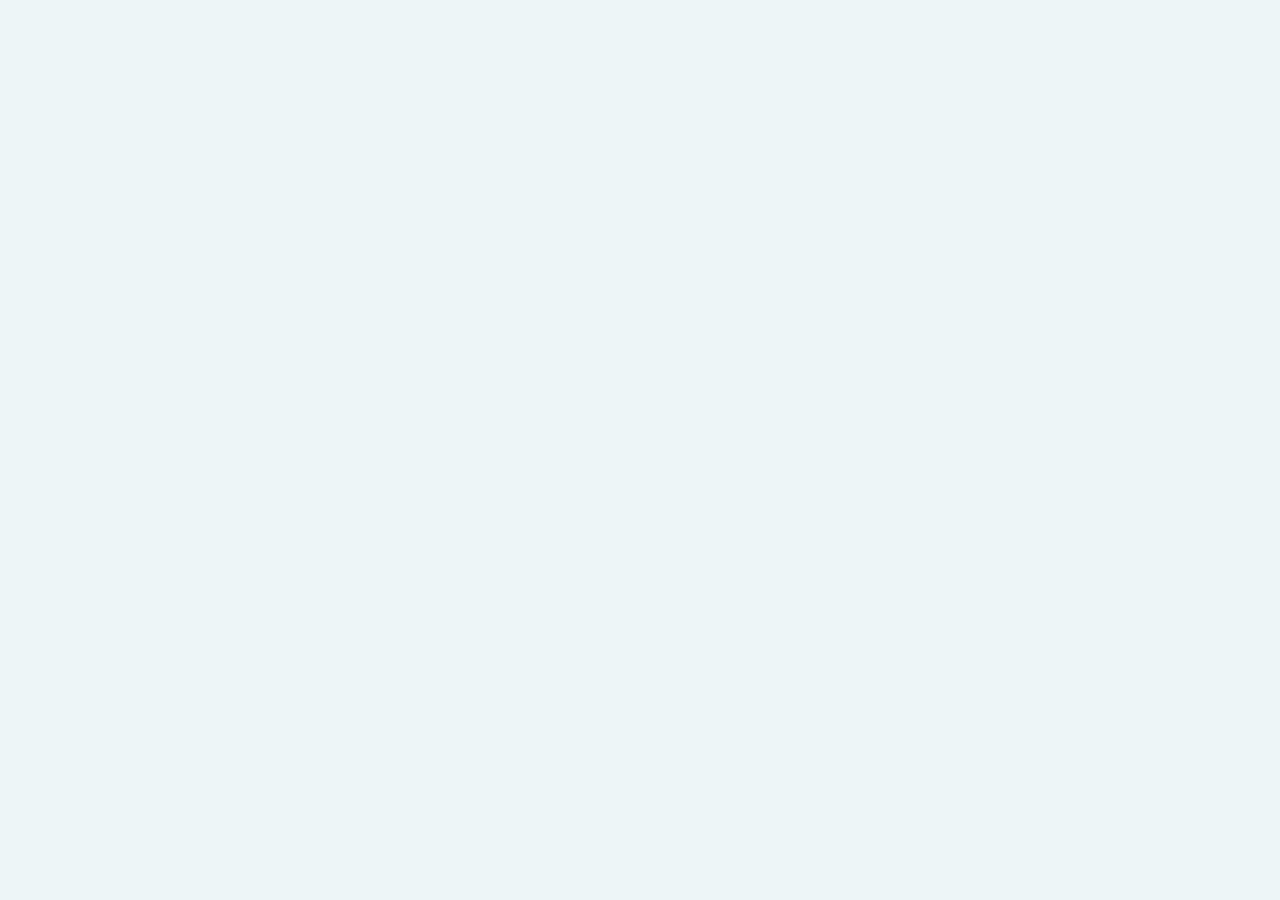
==== quzi.html @ e8ca5389 "f" ====
<!DOCTYPE html>
<html lang="en">

<head>
    <meta charset="UTF-8">
    <meta http-equiv="X-UA-Compatible" content="IE=edge">
    <meta name="viewport" content="width=device-width, initial-scale=1.0">
    <title>ЕВРОПЕЙСКИЕ ОКНА</title>

    <!-- Шрифт -->
    <link rel="preconnect" href="https://fonts.gstatic.com">
    <link href="https://fonts.googleapis.com/css2?family=Montserrat:wght@400;600;700&display=swap" rel="stylesheet">
    <!-- font-family: 'Montserrat', sans-serif; -->
    <!-- Шрифт -->

    <!-- styles -->
    <link rel="stylesheet" href="./css/main.css">
    <link rel="stylesheet" href="./css/media.css">
    <!-- styles -->

</head>

<body>
    <div class="quiz-steps">
        <div class="container">
            <!-- step 1 -->
            <div class="quiz-block" style="display: none;">
                <div class="quiz-left">
                    <p class="test-quiz">1. Выберите подходящий вариант окна</p>
                    <p class="sale-quiz">Ваша скидка: <span class="sale-quiz__red">10%</span></p>
                    <!-- <p class="sale-quiz">Ваша скидка: <span class="sale-quiz__red">10%</span></p> -->
                    <form action="" class="quiz-form">
                        <div class="quiz-block-click">

                            <label class="quiz__label">
                    <input class='quiz__input' type="radio" name="type">
                    <img class="quiz-input__picture " src="./img/quiz/quiz-1-1.png" alt="">
                    <p class="offer-quiz">Окна для квартиры</p>
                </label>

                            <label class="quiz__label">
                    <input class='quiz__input' type="radio" name="type">
                    <img class="quiz-input__picture" src="./img/quiz/quiz-1.png" alt="">
                    <p class="offer-quiz">Окна для частных <br> домов</p>

                </label>

                            <label class="quiz__label">
                    <input class='quiz__input' type="radio" name="type">
                    <img class="quiz-input__picture" src="./img/quiz/quiz-1-2.png" alt="">
                    <p class="offer-quiz text-center">Окна для балконов <br> и лоджий</p>

                </label>

                        </div>

                        <div class="step__button-wrap">
                            <!-- <button class="btn-back me-3">Назад</button> -->
                            <button class="btn-form btn-quiz-width">Далее</button>
                        </div>
                    </form>
                </div>
                <img class="quiz-picture-big" src="./img/quiz/big-man-win.png" alt="">
            </div>
            <!-- step 1 -->

            <!-- step 2 -->
            <div class="quiz-block" style="display: none;">
                <div class="quiz-left">
                    <p class="test-quiz"> <span>2. Какой профиль интересует?</span></p>
                    <p class="sale-quiz">Ваша скидка: <span class="sale-quiz__red">20%</span></p>
                    <form action="" class="quiz-form">
                        <div class="quiz-block-click">

                            <label class="quiz__label">
                    <input class='quiz__input' type="radio" name="type">
                    <img class="quiz-input__picture " src="./img/quiz/quiz-3.png" alt="">
                    <p class="offer-quiz">Veka</p>
                </label>

                            <label class="quiz__label">
                    <input class='quiz__input' type="radio" name="type">
                    <img class="quiz-input__picture" src="./img/quiz/quiz-3-1.png" alt="">
                    <p class="offer-quiz">Rehau</p>

                </label>

                            <label class="quiz__label">
                    <input class='quiz__input' type="radio" name="type">
                    <img class="quiz-input__picture" src="./img/quiz/quiz-3-2.png" alt="">
                    <p class="offer-quiz">Неважно</p>

                </label>

                            <label class="quiz__label">
                    <input class='quiz__input' type="radio" name="type">
                    <img class="quiz-input__picture" src="./img/quiz/quiz-3-3.png" alt="">
                    <p class="offer-quiz text-center">KBE</p>

                </label>

                            <label class="quiz__label">
                    <input class='quiz__input' type="radio" name="type">
                    <img class="quiz-input__picture" src="./img/quiz/quiz-3-4.png" alt="">
                    <p class="offer-quiz ">Artec</p>

                </label>

                        </div>

                        <div class="step__button-wrap">
                            <button class="btn-back">Назад</button>
                            <button class="btn-form btn-quiz-width">Далее</button>
                        </div>
                    </form>
                </div>
                <img class="quiz-picture-big" src="./img/quiz/big-man-win.png" alt="">
            </div>
            <!-- step 2 -->

            <!-- step 3 -->
            <div class="quiz-block" style="display: none;">
                <div class="quiz-left">
                    <p class="test-quiz"> <span>3. Выберите цвет изделия</span></p>
                    <p class="sale-quiz">Ваша скидка: <span class="sale-quiz__red">30%</span></p>
                    <form action="" class="quiz-form">
                        <div class="quiz-block-click">

                            <label class="quiz__label">
                    <input class='quiz__input' type="radio" name="type">
                    <img class="quiz-input__picture " src="./img/quiz/quiz-4-1.png" alt="">
                    <p class="offer-quiz text-center">Белое</p>
                </label>

                            <label class="quiz__label">
                    <input class='quiz__input' type="radio" name="type">
                    <img class="quiz-input__picture" src="./img/quiz/quiz-4.png" alt="">
                    <p class="offer-quiz text-center">Цветное <br> (с ламинацией)</p>

                </label>

                        </div>

                        <div class="step__button-wrap">
                            <button class="btn-back btn-quiz-width">Назад</button>
                            <button class="btn-form btn-quiz-width">Далее</button>
                        </div>
                    </form>
                </div>
                <img class="quiz-picture-big" src="./img/quiz/big-man-win.png" alt="">
            </div>
            <!-- step 3 -->

            <!-- step 4 -->
            <div class="quiz-block " style="display: none;">
                <div class="quiz-left">
                    <p class="test-quiz"> <span>4. С отделкой или без?</span></p>
                    <p class="sale-quiz">Ваша скидка: <span class="sale-quiz__red">40%</span></p>
                    <form action="" class="quiz-form">
                        <div class="quiz-block-click">

                            <label class="quiz__label">
                    <input class='quiz__input' type="radio" name="type">
                    <img class="quiz-input__picture--check" src="./img/quiz/ok-check.png" alt="">
                    <p class="offer-quiz text-start ">С отделкой (подоконник, водоотлив, откосы)</p>
                </label>

                            <label class="quiz__label d-flex align-items-center">
                    <input class='quiz__input' type="radio" name="type">
                    <img class="quiz-input__picture--check" src="./img/quiz/ok-check.png" alt="">
                    <p class="offer-quiz ">Без отделки</p>

                </label>

                        </div>

                        <div class="step__button-wrap">
                            <button class="btn-back btn-quiz-width">Назад</button>
                            <button class="btn-form btn-quiz-width">Далее</button>
                        </div>
                    </form>
                </div>
                <img class="quiz-picture-big" src="./img/quiz/big-man-win.png" alt="">
            </div>
            <!-- step 4 -->

            <!-- step 5 -->
            <div class="quiz-block" style="display: none;">
                <div class="quiz-left">
                    <p class="test-quiz"><span>Оставьте свой номер телефона и мы свяжемся с вами в ближайшие 10 минут!</span></p>
                    <p class="sale-quiz">Ваша скидка: <span class="sale-quiz__red">55%</span></p>

                    <form action="" class="quiz-form">

                        <input class='quiz__input-tel' type="tel" name="type" placeholder="Ваш телефон">


                        <div class="step__button-wrap">
                            <!-- <button class="btn-back me-3 btn-quiz-width">Назад</button> -->
                            <button class="btn-form btn-quiz-width">Получить скидку </button>
                        </div>
                    </form>
                </div>
                <img class="quiz-picture-big" src="./img/quiz/big-man-win.png" alt="">
            </div>
            <!-- step 5 -->

            <!-- step 6 -->
            <div class="quiz-block" style="display: none;">
                <div class="quiz-left">
                    <h3 class="finished">Заявка отправлена</h3>
                    <p class="fiished-text">Мы получили вашу заявку. <br> Наш менеджер свяжится с вами.</p>
                </div>
                <img class="quiz-picture-big" src="./img/quiz/big-man-win.png" alt="">
            </div>
            <!-- step 6 -->
        </div>
    </div>
</body>

</html>
---- css/main.css ----
/* base */

* {
    box-sizing: border-box;
    transition: .2s;
}

html {
    scroll-behavior: smooth;
    height: 100%;
}

html,
body {
    font-family: 'Montserrat', sans-serif !important;
    line-height: normal;
    font-weight: normal;
    margin: 0;
    padding: 0;
    font-size: 10px;
    color: #000000;
    background-color: #EDF5F8 !important;
}

a,
a:hover {
    color: #000000 !important;
    text-decoration: none;
    outline: none;
    border: none;
    cursor: pointer !important;
}

h1,
h2,
h3,
h4,
p {
    margin: 0;
    padding: 0;
}

ul,
li {
    list-style-type: none;
    padding: 0;
    margin: 0;
}

img {
    max-width: 100%;
    height: auto;
    display: block;
}

input,
button {
    font-family: 'Montserrat', sans-serif !important;
    border: none;
    outline: none;
    margin: 0px;
    cursor: pointer;
}

input:hover,
button:hover {
    cursor: pointer;
    border: 0;
    outline: none;
    box-shadow: none;
}

input:focus,
button:focus {
    cursor: pointer;
    box-shadow: none;
    border: none;
    outline: none;
}

.container {
    width: 100%;
    margin: 0 auto;
    max-width: 1500px;
    padding: 0 5px 0 5px;
}

@media (max-width: 1250px) {
    .container {
        max-width: 1250px;
    }
}

@media (max-width: 992px) {
    .container {
        max-width: 992px;
        padding: 0 20px 0 20px;
    }
}

@media (max-width: 767px) {
    .container {
        max-width: 768px;
    }
}

@media (max-width: 576px) {
    .container {
        max-width: 576px;
        padding: 0 10px 0 10px;
    }
}

.obj-title {
    font-style: normal;
    font-weight: 800;
    font-size: 36px;
    line-height: 44px;
    text-align: center;
    letter-spacing: 0.05em;
}

@media (max-width: 992px) {
    .obj-title {
        font-size: 29px;
        line-height: 40px;
    }
}

@media (max-width: 767px) {
    .obj-title {
        font-size: 24px;
        line-height: 29px;
    }
}

.header-color {
    color: #D11131;
}

.btn-form {
    font-style: normal;
    font-weight: bold;
    font-size: 20px;
    line-height: 25px;
    color: #FED539;
    background: #D11131;
    box-shadow: 0px 19px 16px -15px rgba(227, 58, 86, 0.74);
    border-radius: 10px;
    transition: .3s;
    padding: 18px 53px;
}

@media (max-width: 576px) {
    .btn-form {
        padding: 18px 19px;
    }
}

.btn-form:hover {
    box-shadow: 0px 19px 16px -15px rgba(102, 56, 139, 0.74);
    background: rgb(102, 56, 139);
    transition: .3s;
    transform: scale(1.02);
}

.slider__dots {
    display: flex;
    margin: 0 25px;
}

.slider__dot {
    width: 16px;
    height: 16px;
    background: #C4C4C4;
    border-radius: 12px;
    margin: 0 8px 0 8px;
}

.slider__dot--active {
    width: 40px;
    background: #C40021;
}

.slider__interface {
    display: none;
    align-items: center;
    padding-right: 20px;
    justify-content: center;
}

.slider__arrow--inactive path {
    fill: #c4c4c4;
}

.text-700 {
    font-weight: 700;
}

.text-red {
    color: #C40021;
}


/* navigation */

.navigation {
    background-color: #ffffff;
}

.nav-content {
    border-bottom: 1px solid #CCE1EA;
    /* margin-bottom: 65px; */
}

.logo {
    margin-right: 95px;
}

.job-nav {
    font-style: normal;
    font-weight: normal;
    font-size: 14px;
    line-height: 17px;
}

.number-nav {
    font-style: normal;
    font-weight: bold;
    font-size: 24px;
    line-height: 30px;
    text-align: right;
    color: #C40021 !important;
    transition: .3s;
}

.number-nav:hover {
    transition: .3s;
    transform: scale(1.03);
}

.btn-nav {
    font-weight: 400;
    font-size: 14px;
    font-style: normal;
    line-height: 17px;
    text-align: right;
    background-color: transparent !important;
    transition: .3s;
}

.btn-nav:hover {
    text-shadow: 0px -1px #e81414;
    transform: scale(1.03);
    transition: .3s;
}


/* navigation */


/* header */

.label-sale-mobile {
    display: none;
}

.label-sale {
    z-index: 20;
    left: 50%;
    top: 190px;
    transform: translateX(-51%);
}

.label-yellow {
    z-index: 25;
}

.red-line {
    transform: rotate( -30.32deg);
    background-color: #C40021;
    height: 2px;
    width: 50px;
    top: 48%;
    left: 27%;
}

.label-sale__price {
    font-style: normal;
    font-weight: normal;
    font-size: 20px;
    line-height: 23px;
    transform: rotate( -31.4deg);
    z-index: 22;
    left: 15%;
    top: 71px;
}

.label-sale__price span {
    font-weight: 800;
}

.header {
    background-image: url(../img/common-fon-one.png);
    background-repeat: no-repeat;
    background-position: center;
    background-size: cover;
    background-position-y: -100px;
    padding-top: 115px;
}

.header-title {
    font-style: normal;
    font-weight: 800;
    font-size: 39px;
    line-height: 45px;
    width: 475px;
    margin-bottom: 32px;
}

.header-gift {
    font-style: normal;
    font-weight: normal;
    font-size: 20px;
    line-height: 25px;
    height: fit-content;
    position: relative;
    padding-left: 15px;
}

.header-gift::before {
    position: absolute;
    display: table;
    content: '';
    background: #C40021;
    width: 4px;
    height: 80px;
    left: 0;
    top: -2px;
}

.froze {
    background: #FFFFFF;
    border: 1px solid rgba(224, 224, 224, 0.58);
    border-radius: 10px;
    padding: 9px 25px;
}

.froze-text {
    font-style: italic;
    font-weight: normal;
    font-size: 15px;
    line-height: 18px;
}

.froze-bold {
    font-weight: 600;
    font-size: 18px;
    line-height: 22px;
}

.header-gift-wei {
    font-weight: 700;
}

.window-30 {
    position: absolute;
    right: -170px;
    top: 0;
    transform: translateY(-13%);
}

.big-window {
    transform: translateX(-44%);
    left: 50%;
    top: -190px;
}

.form-general__block {
    z-index: 0;
    margin-right: 43px;
}

.form-block {
    width: fit-content;
    z-index: 0;
}

.form-title {
    font-style: normal;
    font-weight: 800;
    font-size: 24px;
    line-height: 29px;
    text-align: center;
}

.form-text {
    color: #000000;
    font-style: normal;
    font-weight: normal;
    font-size: 20px;
    line-height: 24px;
}

.input-form {
    font-style: normal;
    font-weight: normal;
    font-size: 18px;
    line-height: 22px;
    color: #6D6D6D;
    background: #FFFFFF;
    border: 1px solid #BBBBBB;
    box-sizing: border-box;
    border-radius: 10px;
    width: 315px;
    padding: 19px 0 19px 28px;
}

.input-form:hover,
.input-form:focus {
    background: #FFFFFF;
    border: 1px solid #BBBBBB !important;
}

.btn-header__width {
    width: 315px;
    /* margin-bottom: 70px; */
}

.form-fon {
    max-width: 400px;
    z-index: -1;
    top: -30px;
    left: -40px;
}

.yellow-fon {
    background: #F6DD7D;
    border: 1px solid #F0A90F;
    box-sizing: border-box;
    border-radius: 15px;
    height: 510px;
    width: 370px;
    z-index: -2;
    left: -25px;
    top: -45px;
}

.header-elements {
    width: 1300px;
    margin: 200px auto 0;
}

.header-elements__item {
    width: 290px;
}

.header-elements__text {
    font-style: normal;
    font-weight: 500;
    font-size: 20px;
    line-height: 125%;
}


/* header */


/* profile-system */

.profile-text {
    font-style: normal;
    font-weight: normal;
    font-size: 18px;
    line-height: 150%;
    width: 960px;
    margin: 0 auto 60px;
}

.profile-slider {
    max-width: 870px;
    width: 870px;
    height: 390px;
}

.slider-title {
    font-style: normal;
    font-weight: bold;
    font-size: 24px;
    line-height: 150%;
}

.slider-text {
    font-style: normal;
    font-weight: normal;
    font-size: 16px;
    line-height: 150%;
}

.specification-item {
    font-style: normal;
    font-weight: normal;
    font-size: 16px;
    line-height: 150%;
    position: relative;
    padding-left: 33px;
}

.specification-item:first-child {
    font-weight: 700;
    padding-left: 0px;
}

.specification-item:not(:first-child)::before {
    position: absolute;
    content: '';
    height: 16px;
    width: 16px;
    top: 5px;
    left: 0;
    background-image: url(../img/profile-systems/ok.svg);
    background-repeat: no-repeat;
    background-position: center;
}

.top-number {
    font-style: normal;
    font-weight: normal;
    font-size: 20px;
    line-height: 24px;
    text-decoration-line: line-through;
}

.prices-top {
    margin-bottom: 25px;
    padding-bottom: 20px;
    border-bottom: 1px solid #97B7CB;
}

.prices-top__left {
    margin-right: 90px;
}

.btn-text {
    font-style: normal;
    font-weight: normal;
    font-size: 14px;
    line-height: 17px;
    color: #FFFFFF;
    bottom: 18px;
    left: 52px;
}

.prices-bottom {
    font-style: normal;
    font-weight: normal;
    font-size: 16px;
    line-height: 150%;
    width: 500px;
}

.skip-slider {
    background: #FFFFFF;
    border: 1px solid #97B7CB;
    box-sizing: border-box;
    border-radius: 46px;
    padding: 5px 7px;
    width: fit-content;
    margin-bottom: 170px;
    font-style: normal;
    font-weight: 500;
    font-size: 24px;
    line-height: 29px;
    width: 480px;
}

.skip-btn {
    width: 50%;
    padding: 10px 65px;
    font-size: 24px;
    text-align: center;
    display: flex;
    justify-content: center;
    align-items: center;
    cursor: pointer;
    border-radius: 53px;
}

.skip-btn_active {
    background: #FED539;
    border: 1px solid #F0A90F;
    box-sizing: border-box;
    border-radius: 53px;
}

.carousel-control-prev-icon {
    transform: rotate(180deg);
    background-image: url(../img/profile-systems/next-ar.png) !important;
    background: #FFFFFF;
    border: 1px solid #B3CDDD;
    box-sizing: border-box;
    height: 80px;
    width: 80px;
    background-repeat: no-repeat;
    background-position: center;
    border-radius: 50%;
    z-index: 100;
}

.carousel-control-next-icon {
    background-image: url(../img/profile-systems/next-ar.png) !important;
    background: #FFFFFF;
    border: 1px solid #B3CDDD;
    box-sizing: border-box;
    height: 80px;
    width: 80px;
    background-repeat: no-repeat;
    background-position: center;
    border-radius: 50%;
    z-index: 100;
}

.carousel-control-next,
.carousel-control-prev {
    opacity: 1 !important;
    height: fit-content !important;
    width: fit-content !important;
    top: 33%;
    filter: grayscale(100%);
    transition: 0.3s;
}

.carousel-control-next:hover,
.carousel-control-prev:hover {
    transition: 0.3s;
    filter: none;
}

.carousel-control-next {
    right: -100px;
}

.carousel-control-prev {
    left: -530px;
}

.carousel-indicators {
    width: fit-content;
    position: absolute;
    right: auto;
    top: -60px;
    bottom: auto;
    left: 0;
    transform: translateX(-40%);
}

.carousel-indicators--two {
    transform: translateX(-37%) !important;
}

.carousel-indicators .active {
    background-color: red;
}

.carousel-indicators [data-bs-target] {
    width: 135px;
    height: 2px;
    margin-right: 0px;
    margin-left: 0px;
    text-indent: 0;
    opacity: 1;
}

.text-abs-btn {
    top: -35px;
    left: 10px;
    font-style: normal;
    font-weight: normal;
    font-size: 24px;
    line-height: 150%;
    color: #000000;
}

.hit {
    top: -25px;
    left: 93px;
    font-style: normal;
    font-weight: bold;
    font-size: 9px;
    line-height: 150%;
    color: #FFFFFF;
    background: #C40021;
    border-radius: 4px;
    padding: 2px 8px;
}

.btn-carusel--item:first-child .hit {
    left: auto;
    right: 20px;
}

.btn-carusel--item:nth-child(2) .hit {
    left: auto;
    right: 37px;
}

.hit-two {
    top: -25px;
    left: 90px;
    font-style: normal;
    font-weight: bold;
    font-size: 8.5px;
    line-height: 130%;
    color: #FFFFFF;
    background: #C40021;
    border-radius: 4px;
    padding: 2px 7px;
}

.btn-carusel--item__two:nth-child(1) .hit-two {
    left: auto;
    right: 3px;
}

.text-abs-btn--two {
    left: 4px !important;
}


/* profile-system */


/* options */

.common-one {
    padding-top: 300px;
    background-position-y: -107px;
    background-image: url(../img/COMMON-TWO/common-fon-two.png);
    background-repeat: no-repeat;
}

.options {
    margin-bottom: 100px;
}

.options-block {
    padding-bottom: 115px;
    border-bottom: 1px solid #CCE2EA;
    margin-bottom: 115px;
}

.additional-options {
    margin-left: 150px;
    margin-top: -50px;
}


/* options */


/* buy-profitable */

.profitable-title {
    margin-bottom: 32px;
}

.date-profitable {
    font-style: normal;
    font-weight: normal;
    font-size: 30px;
    line-height: 36px;
    text-align: center;
    letter-spacing: 0.05em;
    width: 815px;
    margin: 0 auto 75px;
}

.date-profitable span {
    font-weight: 700;
}

.images-info {
    margin-bottom: 120px;
}

.measurer-block {
    margin-bottom: 50px;
}

.metrs-images {
    position: static;
}

.measurer-text__form {
    font-style: normal;
    font-weight: normal;
    font-size: 30px;
    line-height: 36px;
    letter-spacing: 0.05em;
}


/* buy-profitable */


/* quiz */

.start-width {
    font-size: 48px;
    line-height: 52px;
    width: 550px;
    height: 150px;
}

.quiz-title {
    text-align: left;
    width: 610px;
    margin-bottom: 50px;
}

.sale-quiz {
    margin-right: 22px;
    font-style: normal;
    font-weight: 500;
    font-size: 18px;
    line-height: 22px;
    letter-spacing: 0.05em;
    margin-bottom: 34px;
    width: fit-content;
}

.test-quiz {
    font-style: normal;
    font-weight: 500;
    font-size: 24px;
    line-height: 29px;
    letter-spacing: 0.05em;
    color: #000000;
    margin-bottom: 50px;
}

.test-quiz span {
    font-size: 36px;
    line-height: 44px;
    font-weight: 800;
}

.sale-quiz__red {
    background: #D11131;
    border-radius: 8px;
    padding: 5px 15px;
    color: #ffffff;
}

.quiz-block-click {
    justify-content: space-between;
    display: flex;
    flex-wrap: wrap;
    width: 430px;
    margin-bottom: 115px;
}

.quiz-block:nth-child(2) .quiz-block-click {
    display: grid;
    grid-template-columns: 1fr 1fr 1fr;
    grid-template-rows: auto auto;
}

.quiz-steps {
    position: fixed;
    width: 100%;
    height: 100%;
    height: fit-content;
    top: 50%;
    transform: translateY(-50%);
}

.quiz-block {
    height: 750px;
    display: flex;
    justify-content: space-between;
    align-items: center;
}

.quiz-block:not(:first-child) .quiz-block-click {
    margin-bottom: 50px;
}

.quiz-block:nth-child(4) .quiz-block-click .quiz-input__picture {
    filter: grayscale(100%);
}

.quiz-block:last-child .quiz-title {
    margin-bottom: 160px;
}

.quiz-block:first-child .quiz-block-click {
    width: 530px;
}

.quiz-block:nth-child(3) .quiz-block-click {
    width: 350px;
}

.quiz-block:nth-child(4) .quiz-block-click {
    flex-direction: column;
    flex-wrap: inherit;
}

.quiz-block:nth-child(4) .quiz__label {
    flex-direction: row;
}

.quiz-block:nth-child(4) .offer-quiz {
    width: auto;
    margin-left: 10px;
    text-align: start;
}

.quiz-block:nth-child(5) .step__button-wrap .btn-quiz-width {
    width: auto;
}

.finished {
    font-style: normal;
    font-weight: 900;
    font-size: 36px;
    line-height: 42px;
    color: #C40021;
}

.fiished-text {
    font-style: normal;
    font-weight: normal;
    font-size: 24px;
    line-height: 28px;
    color: #343A40;
}

.quiz__input-tel {
    font-style: normal;
    font-weight: normal;
    font-size: 18px;
    line-height: 22px;
    color: #6D6D6D;
    padding: 19px 0 19px 40px;
    margin-bottom: 22px;
    background: #FFFFFF;
    border: 1px solid #BBBBBB;
    border-radius: 10px;
    width: 315px;
}

.quiz-block:nth-child(5) .quiz-left .sale-quiz {
    margin-bottom: 95px;
}

.quiz-block:nth-child(5) .quiz-left .test-quiz {
    width: 560px;
}

.quiz__input-tel:hover {
    border: 1px solid #BBBBBB !important;
}

.quiz__input-tel:focus {
    border: 1px solid #BBBBBB !important;
}

.quiz__label {
    margin-bottom: 10px;
    display: flex;
    flex-direction: column;
    align-items: center;
}


/* .quiz__label:last-child {
    margin-right: 0px;
} */

.quiz-input__picture {
    margin-bottom: 15px;
    transition: 0.3s;
    border: 2px solid transparent;
    cursor: pointer;
}

.quiz-input__picture--check {
    width: 50px;
}

.quiz__input:checked+.quiz-input__picture {
    border: 2px solid #C40021;
    border-radius: 25px;
}

.quiz-block:nth-child(5) .quiz-block-click .quiz__input:checked+.quiz-input__picture {
    filter: none;
    border: 2px solid #C40021;
    border-radius: 12px;
}

.quiz__input {
    display: none;
}

.btn-quiz-width {
    width: 215px;
}

.quiz-picture-big {
    width: 820px;
    /* margin-top: 170px; */
}

.offer-quiz {
    width: 155px;
    font-style: normal;
    font-weight: 500;
    font-size: 14px;
    line-height: 19px;
    text-align: center;
    letter-spacing: 0.05em;
}

.quiz-block:nth-child(2) .offer-quiz {
    width: 85px;
}

.btn-back {
    font-style: normal;
    font-weight: bold;
    font-size: 20px;
    line-height: 25px;
    color: #7D7D7D;
    background: #DDDDDD;
    border-radius: 10px;
    transition: .3s;
    padding: 18px 53px;
    margin-right: 20px;
}

.btn-back:hover {
    transition: .3s;
    transform: scale(1.03);
    color: #383838;
    background: #ffffff;
}


/* quiz */


/* pvh */

.pvh {
    margin-top: 100px;
    background-position-y: -90px;
    z-index: 10;
    background-image: url(../img/pvh/pvh-fon.png);
    background-repeat: no-repeat;
    background-size: cover;
    padding-top: 190px;
    padding-bottom: 195px;
    background-size: 1980px 1300px;
}

.pvh-text {
    max-width: 780px;
}

.pvh-text__information {
    font-style: normal;
    font-weight: normal;
    font-size: 19px;
    line-height: 140%;
}


/* pvh */


/* services */

.services {
    z-index: 10;
    background-image: url(../img/services-/services-fon.png);
    background-repeat: no-repeat;
    background-position: center;
    background-size: 1980px 1220px;
    padding-top: 240px;
    padding-bottom: 310px;
}

.services__title {
    margin-bottom: 85px;
}

.services__window--mobile {
    display: none;
}

.services__field {
    display: flex;
    align-items: flex-start;
    justify-content: space-between;
}

.services__field--mobile {
    margin-bottom: 55px;
}

.services__card {
    width: 380px;
    height: 420px;
    display: flex;
    flex-direction: column;
    justify-content: space-between;
    align-items: center;
}

.services__card:hover {
    transform: translateY(-20px);
}

.services__img {
    border-radius: 10px;
    overflow: hidden;
    display: flex;
    align-items: center;
    justify-content: center;
    margin-bottom: 30px;
}

.services__card__title {
    text-align: center;
    font-style: normal;
    font-weight: bold;
    font-size: 21px;
    line-height: 130%;
    margin-bottom: 10px;
}

.services__box {
    display: flex;
    align-items: center;
}

.services__icon {
    margin-right: 10px;
}

.services__price--old {
    font-style: normal;
    font-weight: normal;
    font-size: 18px;
    line-height: 130%;
    text-decoration-line: line-through;
}

.services__price {
    font-style: normal;
    font-weight: bold;
    font-size: 24px;
    line-height: 130%;
    color: #C40021;
}

.services__button {
    background: #D11131;
    box-shadow: 0px 19px 16px -15px rgba(227, 58, 86, 0.74);
    border-radius: 10px;
    padding: 18px 45px 18px 60px;
    font-style: normal;
    font-weight: bold;
    font-size: 20px;
    line-height: 130%;
    color: #FED539;
}


/* services */


/* work */

.work {
    padding-top: 100px;
    background-image: url(../img/work/bg.png);
    background-repeat: no-repeat;
    background-position-y: top;
    margin-bottom: 200px;
}

.work__title {
    margin-bottom: 90px;
}

.work__img {
    display: flex;
    align-items: center;
    justify-content: center;
    border-radius: 10px;
    overflow: hidden;
}

.work__img--main {
    width: 730px;
    height: 500px;
}

.work__img--small {
    width: 355px;
    height: 240px;
}

.work__row {
    display: grid;
    grid-template-columns: repeat(auto-fill, minmax(730px, 1fr));
    grid-gap: 20px;
    justify-items: center;
}

.work__box {
    display: grid;
    grid-template-columns: repeat(auto-fill, minmax(355px, 1fr));
    grid-gap: 15px;
    justify-items: center;
    width: 730px;
}

.work__link {
    font-style: normal;
    font-weight: 500;
    font-size: 16px;
    line-height: 130%;
    text-align: center;
    text-decoration-line: underline;
    color: #C40021 !important;
    margin: auto;
    display: none;
}


/* work */


/* difference */

.difference {
    background-image: url(../img/difference/bg.png);
    background-repeat: no-repeat;
    background-position-y: 100px;
    position: relative;
    padding-bottom: 130px;
}

.difference__tree {
    position: absolute;
    left: 0;
    top: 10%;
}

.difference__title {
    margin-bottom: 15px;
}

.difference__subtitle {
    font-style: normal;
    font-weight: normal;
    font-size: 30px;
    line-height: 130%;
    text-align: center;
    margin-bottom: 75px;
}

.difference__row {
    display: grid;
    grid-template-columns: repeat(auto-fill, minmax(333px, 1fr));
    justify-items: center;
    grid-gap: 30px;
    margin-bottom: 220px;
}

.difference__row--bottom {
    display: flex;
    align-items: center;
}

.difference__card {
    width: 333px;
}

.difference__text {
    font-style: normal;
    font-weight: normal;
    font-size: 16px;
    line-height: 150%;
    text-align: center;
}

.difference__img {
    display: flex;
    align-items: center;
    justify-content: center;
    margin-bottom: 50px;
}

.difference__girl {
    margin-right: 145px;
}

.difference__value {
    font-style: normal;
    font-weight: 800;
    font-size: 96px;
    line-height: 130%;
    color: #C40021;
}

.difference__value__text {
    font-style: normal;
    font-weight: 800;
    font-size: 36px;
    line-height: 130%;
    max-width: 540px;
}


/* difference */


/* customer-reviews */

.rev {
    padding-left: 15px;
    padding-right: 15px;
    margin-bottom: 250px;
}

.rev__wrap {
    display: flex;
    align-items: center;
    justify-content: space-between;
}

.rev__arrow {
    width: 80px;
    height: 80px;
    background: #FFFFFF;
    border: 1px solid #B3CDDD;
    border-radius: 50%;
    display: flex;
    justify-content: center;
    align-items: center;
    cursor: pointer;
}

.rev__window {
    max-width: 1300px;
}

.rev__window--mobile {
    display: none;
    margin-left: auto;
    margin-right: auto;
}

.rev__arrow--desc--inactive path {
    stroke: #AEC2CF;
}

.rev__arrow--mobile--inactive path {
    fill: #c4c4c4;
}

.rev__interface {
    display: none;
    align-items: center;
    justify-content: space-around;
}

.rev__dots {
    display: flex;
}

.rev__card {
    width: 380px;
}

.rev__card__wrap {
    background: #FFFFFF;
    border-radius: 10px;
    padding: 85px 50px 50px 40px;
    border-top: 4px solid #C40021;
    height: 515px;
}

.rev__card__img {
    width: 124px;
    height: 124px;
    border-radius: 50%;
    overflow: hidden;
    display: flex;
    align-items: center;
    justify-content: center;
    transform: translate(118px, 50%);
}

.rev__card__text {
    font-style: normal;
    font-weight: normal;
    font-size: 16px;
    line-height: 150%;
    color: #5E626C;
    margin-bottom: 50px;
}

.rev__card__name {
    font-style: normal;
    font-weight: 600;
    font-size: 14px;
    line-height: 130%;
    color: #1C182B;
}

.rev__window {
    overflow: hidden;
    max-width: 1240px;
}

.rev__window--mobile {
    margin-bottom: 40px;
}

.rev__field {
    display: flex;
    justify-content: space-between;
    align-items: flex-start;
    flex-wrap: wrap;
}


/* customer-reviews */


/* certificates */

.cert {
    background-image: url(../img/services-/services-fon.png);
    background-repeat: no-repeat;
    background-position-y: 150px;
}

.cert__title {
    margin-bottom: 85px;
}

.cert__row {
    display: flex;
    justify-content: center;
    align-items: flex-start;
}

.cert__card {
    margin-right: 30px;
}

.cert__card:last-of-type {
    margin-right: 0;
}

.cert__window {
    display: none;
    overflow: hidden;
    margin-bottom: 50px;
}

.cert__interface {
    display: none;
    align-items: center;
    justify-content: space-around;
}

.cert__dots {
    display: flex;
}


/* certificates */


/* over-footer */

.over-footer {
    background-color: #fff;
    padding-top: 110px;
    margin-bottom: -115px;
}

.over-footer__box {
    padding-top: 55px;
    margin-right: 110px;
}

.over-footer__form {
    height: 384px;
    width: 409px;
}

.form-fon-footer {
    height: 351px;
    max-width: 409px;
    z-index: -1;
    left: -48px;
    top: -45px;
    width: 409px;
}

.yellow-fon-footer {
    background: #FED539;
    border: 1px solid #F0A90F;
    box-sizing: border-box;
    border-radius: 15px;
    width: 367px;
    height: 384px;
    z-index: -2;
    top: -62px;
    left: -25px;
}

.over-footer__row {
    display: flex;
    align-items: flex-start;
}

.over-footer__text {
    font-style: normal;
    font-weight: normal;
    font-size: 20px;
    line-height: 130%;
    max-width: 570px;
}

.over-footer__title {
    max-width: 600px;
    text-align: left;
    margin: 0;
    margin-bottom: 15px;
}


/* over-footer */


/* footer */

.footer {
    background-color: #C40021;
    padding-top: 30px;
    padding-bottom: 30px;
}

.footer__box--last {
    margin-left: auto;
    text-align: right;
}

.footer__box--first {
    margin-right: 185px;
}

.footer__logo {
    margin-bottom: 20px
}

.footer__tel {
    font-style: normal;
    font-weight: bold;
    font-size: 24px;
    line-height: 130%;
    color: #FFFFFF !important;
}

.footer__text {
    font-style: normal;
    font-weight: normal;
    font-size: 12px;
    line-height: 130%;
    color: #FFFFFF !important;
}

.footer__text--address {
    margin-bottom: 20px;
}

.footer__row {
    display: flex;
    align-items: flex-start;
    position: relative;
}


/* footer */


/* modal */

.label-radio {
    display: flex;
    align-items: center;
    margin-bottom: 45px;
    font-size: 12px;
}

.real-radio {
    display: none;
}

.custom-radio {
    position: relative;
    display: inline-block;
    width: 24px;
    height: 24px;
    margin-right: 16px;
    vertical-align: middle;
    background: #d65369;
    cursor: pointer;
}

.custom-radio--text {
    font-weight: normal;
    font-size: 12px;
    line-height: 17px;
    width: 280px;
}

.custom-radio img {
    right: 0;
    position: absolute;
    top: 0;
    transform: translate(-27%, 35%);
}

.label-radio input:checked+.custom-radio {
    background: #C40021;
}

.modal-content {
    background-color: #EDF5F8 !important;
}

.title-modal {
    font-style: normal;
    font-weight: 900;
    font-size: 36px;
    line-height: 42px;
    text-align: center;
    color: #C40021;
    margin-top: 60px;
}

.modal-text {
    margin: 0 auto;
    width: 580px;
    font-style: normal;
    font-weight: normal;
    font-size: 16px;
    line-height: 19px;
    text-align: center;
    color: #343A40;
}

.modal-dialog {
    max-width: 680px;
    margin: 1.75rem auto;
}

.form-input {
    background: #FFFFFF;
    border: 1px solid #E0E0E0;
    box-shadow: 0px 50px 50px -40px rgba(0, 0, 0, 0.15);
    border-radius: 16px;
    font-style: normal;
    font-weight: normal;
    font-size: 18px;
    line-height: 21px;
    color: #929292;
    width: 380px;
    padding: 24px 0 24px 30px;
}

.form-input:hover {
    border: 1px solid #E0E0E0;
    box-shadow: 0px 50px 50px -40px rgba(0, 0, 0, 0.15);
}

.form-input:focus {
    border: 1px solid #E0E0E0;
    box-shadow: 0px 50px 50px -40px rgba(0, 0, 0, 0.15);
}

.btn-modal-width {
    margin-bottom: 90px;
}

.modal-header {
    display: flex;
    flex-shrink: 0;
    padding: 0rem !important;
    border-bottom: none;
    /* border-top-left-radius: calc(.3rem - 1px); */
    /* border-top-right-radius: calc(.3rem - 1px); */
}

.btn-close {
    box-sizing: content-box;
    width: fit-content;
    height: 1em;
    padding: .25em .25em;
    background: none;
    border: 0;
    border-radius: .25rem;
    opacity: .5;
    font-style: normal;
    font-weight: normal;
    font-size: 18px;
    line-height: 21px;
    text-decoration-line: underline;
    color: #B4B4B4;
}

.modal-header .btn-close {
    margin: 1.5rem 7.5rem -0.5rem auto;
}

.modal-thanks {
    display: flex;
    align-items: center;
    justify-content: center;
    background-color: #EDF5F8 !important;
    background-image: url(../img/modal/modal-win.png);
    background-repeat: no-repeat;
    background-position: center;
    z-index: 20;
    position: fixed;
    width: 380px;
    left: 0;
    right: 0;
    margin-left: auto;
    margin-right: auto;
    margin-top: 50px;
    height: 500px;
    border: 1px solid rgb(74, 124, 139);
}


/* modal */
---- css/media.css ----
@media (max-width: 1600px) {
    .difference__girl {
        margin-right: 80px;
    }
}

@media (max-width: 1500px) {
    .quiz-picture-big {
        width: 640px;
        margin-top: 114px;
    }
}

@media (max-width: 1500px) {
    /* profile-systems */
    .prof-win-block {
        margin-top: 0px;
        height: 300px;
        width: 330px;
    }
    .profile-slider {
        max-width: 700px;
        width: 700px;
        height: 360px;
    }
    .slider-title {
        font-size: 18px;
        line-height: 120%;
    }
    .slider-text {
        width: 600px;
        font-size: 11px;
        line-height: 150%;
    }
    .specification-item {
        margin-bottom: 15px !important;
        font-size: 11px;
        line-height: 150%;
        position: relative;
        padding-left: 25px;
    }
    .specification-item:last-child {
        margin-bottom: 0px !important;
    }
    .specification-item:not(:first-child)::before {
        top: 1px;
    }
    .top-number {
        font-size: 20px;
        line-height: 24px;
    }
    .btn-text {
        font-size: 13px;
        line-height: 15px;
    }
    .obj-title {
        font-size: 30px;
        line-height: 37px;
    }
    .prices-bottom {
        font-size: 13px;
        width: 305px;
    }
    .carousel-control-next-icon {
        height: 50px;
        width: 50px;
    }
    .carousel-control-prev-icon {
        height: 50px;
        width: 50px;
    }
    .carousel-control-prev {
        left: -330px;
    }
    .carousel-control-next {
        right: 20px;
    }
    .prices-top__left {
        margin-right: 40px;
    }
    .specification-block {
        justify-content: flex-start !important;
    }
    .specification-list {
        margin-right: 15px;
    }
    /* profile-systems */
    /* difference */
    .difference {
        background-position-y: center;
    }
    .difference__value {
        font-size: 72px;
    }
    .difference__value__text {
        font-size: 26px;
        max-width: 370px;
    }
    .difference__tree {
        width: 120px;
        top: 30%;
    }
    .difference__girl {
        width: 800px;
    }
    .difference__img img {
        width: 100px;
    }
    .difference__row {
        grid-template-columns: repeat(auto-fill, minmax(295px, 1fr));
        grid-gap: 20px;
        margin-bottom: 160px;
    }
    .difference__card {
        width: 295px;
    }
    /* difference */
    /* customer-reviews */
    .rev {
        margin-bottom: 200px;
    }
    .rev__window {
        max-width: 810px;
    }
    .rev__wrap {
        justify-content: space-around;
    }
    /* customer-reviews */
}

@media (max-width: 1450px) {
    /* header */
    .label-sale {
        top: 168px;
        transform: translateX(-74%);
    }
    .header-title {
        font-size: 37px;
        line-height: 45px;
        width: 450px;
    }
    .header-gift {
        font-size: 18px;
        line-height: 24px;
        padding-left: 15px;
    }
    .window-30 {
        right: -110px;
        top: 0;
        transform: translateY(15%);
        width: 115px;
    }
    .big-window {
        width: 470px;
        transform: translateX(-50%);
        top: -110px;
    }
    .form-title {
        font-size: 22px;
        line-height: 26px;
    }
    .form-text {
        font-size: 17px;
        line-height: 21px;
    }
    .form-general__block {
        margin-right: 50px;
    }
    .input-form {
        width: 290px;
    }
    .btn-header__width {
        width: 290px;
    }
    .btn-form {
        font-size: 18px;
        line-height: 23px;
    }
    .form-fon {
        max-width: 360px;
        top: -30px;
        left: -34px;
    }
    .yellow-fon {
        height: 459px;
        width: 330px;
        left: -21px;
        top: -45px;
    }
    /* header */
    /* quiz */
    .start-width {
        font-size: 45px !important;
        line-height: 50px !important;
        width: 520px;
        height: 130px;
    }
    /* quiz */
}

@media (max-width: 1400px) {
    /* header */
    .header-elements {
        width: 930px;
    }
    .header-elements__item {
        width: 245px;
    }
    .header-elements__text {
        font-size: 17px;
    }
    /* header */
    .footer__box--first {
        margin-right: 100px;
    }
    .over-footer__box {
        margin-right: 15px;
    }
}

@media (max-width: 1300px) {
    .quiz-picture-big {
        width: 525px;
    }
    .quiz-block:first-child .quiz-block-click {
        width: 420px;
    }
    .quiz-block:first-child .quiz-input__picture {
        width: 130px;
    }
    .quiz-block:nth-child(3) .quiz-input__picture {
        width: 130px;
    }
    .quiz-block:nth-child(2) .quiz-block-click {
        width: 425px;
    }
    .quiz-block:nth-child(3) .quiz-block-click {
        width: 270px;
    }
    .offer-quiz {
        width: 135px;
        font-size: 12px;
        line-height: 15px;
    }
    .quiz-block-click {
        width: 300px;
        margin-bottom: 60px;
    }
    .test-quiz {
        font-size: 20px;
        line-height: 23px;
        margin-bottom: 30px;
    }
    .quiz-title {
        text-align: left;
        width: 570px;
    }
    /* .quiz-block:nth-child(2) .quiz-input__picture {
        width: 130px;
    } */
}

@media (max-width: 1250px) {
    /* header */
    .red-line {
        width: 43px;
        top: 49%;
        left: 27%;
    }
    .label-sale {
        top: 140px;
    }
    .label-yellow {
        width: 190px;
    }
    .label-sale__price {
        font-size: 16px;
        line-height: 20px;
        left: 17%;
        top: 63px;
    }
    .header {
        background-position-y: -70px;
        padding-top: 75px;
    }
    .header-title {
        font-size: 30px;
        line-height: 35px;
        width: 365px;
    }
    .header-gift {
        font-size: 16px;
        line-height: 20px;
        padding-left: 15px;
    }
    .header-gift::before {
        height: 65px;
        left: 0;
        top: -2px;
    }
    .window-30 {
        right: -100px;
        top: 0px;
        transform: translateY(-6%);
        width: 150px;
    }
    .big-window {
        width: 390px;
        transform: translateX(-50%);
        top: -90px;
    }
    .form-general__block {
        margin-right: 21px;
    }
    .form-title {
        font-size: 18px;
        line-height: 22px;
    }
    .form-text {
        font-size: 14px;
        line-height: 17px;
    }
    .input-form {
        width: 240px;
    }
    .input-form {
        font-size: 14px;
        line-height: 17px;
        padding: 16px 0 16px 28px;
    }
    .btn-form {
        font-size: 14px;
        line-height: 17px;
    }
    .btn-header__width {
        width: 240px;
    }
    .form-fon {
        height: 380px;
        max-width: 280px;
        top: -25px;
        left: -20px;
    }
    .yellow-fon {
        height: 400px;
        width: 250px;
        left: -6px;
        top: -35px;
    }
    /* header */
    /* options */
    .additional-options {
        margin-top: -35px;
    }
    /* options */
    /* quiz */
    .btn-back {
        font-size: 14px;
        line-height: 17px;
    }
    /* quiz */
    /* services */
    .services {
        margin: 100px 0 100px;
        background-size: 1980px 670px;
        padding-top: 50px;
        padding-bottom: 100px;
    }
    .services__title {
        margin-bottom: 75px;
    }
    .services__card {
        width: 285px;
        height: 350px;
    }
    .services__img {
        margin-bottom: 22px;
    }
    .services__card__title {
        font-size: 16px;
    }
    .services__price {
        font-size: 20px;
    }
    /* services */
    /* work */
    .work__title {
        margin-bottom: 65px;
    }
    /* work */
    /* difference */
    .difference__girl {
        width: 550px;
        margin-right: 50px;
    }
    .difference__subtitle {
        font-size: 24px;
    }
    .difference__row {
        max-width: 610px;
        margin-left: auto;
        margin-right: auto;
        row-gap: 40px;
    }
    /* difference */
    /* customer-reviews */
    .rev {
        padding-left: 5px;
        padding-right: 5px;
    }
    .rev__arrow {
        width: 60px;
        height: 60px;
    }
    .rev__wrap {
        justify-content: space-between;
    }
    /* customer-reviews */
    /* certificates */
    .cert__card {
        width: 190px;
        margin-right: 20px;
    }
    .cert__title {
        margin-bottom: 60px;
    }
    .cert {
        background-position-y: 10px;
    }
    /* certificates */
    /* footer */
    .footer__box--first {
        margin-right: 40px;
    }
    .over-footer__text {
        font-size: 18px;
        max-width: 450px;
    }
    .over-footer__title {
        max-width: 490px;
    }
    .over-footer__box {
        margin-right: 70px;
        padding-top: 25px;
    }
    .over-footer__form {
        align-items: flex-start !important;
        width: 300px;
        /* height: 300px; */
    }
    .form-fon-footer {
        height: 270px;
        max-width: 300px;
        left: -29px;
        top: -35px;
        width: 300px;
    }
    .yellow-fon-footer {
        width: 260px;
        height: 290px;
        top: -45px;
        left: -8px;
    }
    /* footer */
    /* pvh */
    .pvh-man {
        width: 550px;
    }
    .pvh-text__information {
        font-size: 16px;
        line-height: 135%;
    }
    .pvh-text {
        max-width: 630px;
    }
    /* pvh */
}

@media (max-width: 1100px) {
    /* header */
    .red-line {
        width: 33px;
        top: 48%;
        left: 27%;
    }
    .label-yellow {
        width: 150px;
    }
    .label-sale {
        top: 143px;
        transform: translateX(-60%);
    }
    .label-sale__price {
        font-size: 14px;
        line-height: 17px;
        left: 14%;
        top: 47px;
    }
    .big-window {
        width: 270px;
        transform: translateX(-41%);
        top: -15px;
    }
    /* header */
    /* quiz */
    .quiz-block {
        height: 650px;
    }
    .quiz-title {
        width: 510px;
    }
    .start-width {
        font-size: 42px !important;
        line-height: 48px !important;
        width: 500px;
        height: 110px;
    }
    .quiz-picture-big {
        margin-top: 0px;
        width: 410px;
    }
    .btn-quiz-width {
        width: 160px;
    }
    /* quiz */
    /* profile-system */
    .carousel-control-next,
    .carousel-control-prev {
        top: 115%;
    }
    .carousel-control-next {
        left: 425px;
        right: auto;
    }
    .carousel-control-prev {
        left: -100px;
    }
    /* profile-system */
    .over-footer {
        margin-bottom: -80px;
    }
    .over-footer__box {
        margin-right: 10px;
        padding-top: 15px;
    }
    .over-footer__title {
        max-width: 440px;
    }
    .footer__box--first {
        margin-right: 10px;
    }
    /* profitable */
    .images-info {
        margin-bottom: 60px;
    }
    /* profitable */
}

@media (max-width: 992px) {
    /* navigation */
    .logo {
        height: 23px;
        width: 118px;
        margin-right: 30px;
    }
    .job-nav {
        font-size: 12px;
        line-height: 14px;
    }
    .number-nav {
        font-size: 20px;
        line-height: 25px;
    }
    .btn-nav {
        font-size: 12px;
        line-height: 14px;
    }
    /* navigation */
    /* header */
    .header-elements {
        margin: 170px auto 0;
        width: 620px;
    }
    .header-elements__individ--width {
        width: 65px;
    }
    .header-elements__item img {
        width: 65px;
        height: 65px;
    }
    .header-elements__item {
        width: 220px;
    }
    .header-elements__text {
        font-size: 14px;
    }
    /* header */
    /* options */
    .additional-options {
        margin-left: 70px;
    }
    /* options */
    /* buy-profitable */
    .date-profitable {
        font-size: 23px;
        line-height: 27px;
        width: 495px;
        margin: 0 auto 45px;
    }
    /* buy-profitable */
    /* profile-system */
    .profile-text {
        font-size: 13px;
        width: 500px;
        text-align: center;
    }
    .carousel-indicators {
        width: fit-content;
        position: absolute;
        right: auto;
        top: -79px;
        bottom: auto;
        left: 0;
        transform: translateX(-40%);
    }
    .carousel-indicators [data-bs-target] {
        width: 60px;
    }
    .carousel-indicators--two {
        transform: translateX(-45%) !important;
    }
    .text-abs-btn {
        top: -22px;
        left: 8px;
        font-size: 12px;
        line-height: 150%;
    }
    .btn-carusel--item:first-child .hit {
        right: 18px;
    }
    .btn-carusel--item:nth-child(2) .hit {
        right: 15px;
    }
    .btn-carusel--item__two:nth-child(1) .hit-two {
        left: auto;
        right: 14px;
    }
    .hit {
        top: 10px;
        left: 17px;
        font-size: 10px;
        line-height: 150%;
        padding: 1px 2px;
    }
    .hit-two {
        top: 10px;
        left: 12px;
        font-size: 8px;
        padding: 1px 2px;
    }
    .prof-win-block {
        margin-top: 0px;
        height: 250px;
        width: 330px;
    }
    .profile-slider {
        max-width: initial;
        width: 540px;
        height: 320px;
    }
    .slider-text {
        width: 430px;
        font-size: 11px;
    }
    .specification-item {
        margin-bottom: 13px !important;
        font-size: 10px;
    }
    .top-number {
        font-size: 16px;
        line-height: 17px;
    }
    .obj-title {
        font-size: 15px;
        line-height: 18px;
    }
    .btn-form--slider__money {
        padding: 13px 25px;
        height: fit-content;
    }
    .prices-top__left {
        margin-right: 10px;
    }
    .btn-text {
        font-size: 11px;
        line-height: 15px;
        bottom: 3px;
        left: 22px;
    }
    .prices-bottom {
        font-size: 11px;
        width: 180px;
    }
    .carousel-control-next {
        left: 330px;
        right: auto;
    }
    .carousel-control-prev {
        left: -200px;
    }
    /* profile-system */
    /* quiz */
    .quiz-block {
        height: 490px;
    }
    .start-width {
        font-size: 35px !important;
        line-height: 40px !important;
        width: 375px;
        height: 80px;
    }
    .quiz-block:last-child .quiz-title {
        margin-bottom: 60px;
    }
    .fiished-text {
        font-size: 20px;
        line-height: 22px;
    }
    .quiz-block:nth-child(5) .quiz-left .test-quiz {
        width: 375px;
    }
    .quiz-picture-big {
        width: 350px;
    }
    .quiz-title {
        font-size: 24px !important;
        line-height: 29px !important;
        text-align: left;
        width: 410px;
    }
    .test-quiz {
        font-size: 16px;
        line-height: 19px;
    }
    /* quiz */
    /* pvh */
    .pvh {
        margin-top: 40px;
        padding-bottom: 160px;
        background-size: 1000px 1225px;
    }
    .pvh-man {
        width: 420px;
    }
    .pvh-text {
        max-width: 430px;
    }
    .pvh-text__information {
        font-size: 13px;
        text-align: center;
    }
    /* pvh */
    /* services */
    .services {
        background-size: 1000px 490px;
        padding-top: 25px;
        padding-bottom: 20px;
    }
    .services__card {
        width: 205px;
        height: 300px;
    }
    .services__card:hover {
        transform: none;
    }
    .services__img {
        margin-bottom: 15px;
    }
    .services__card__title {
        font-size: 16px;
    }
    .services__price {
        font-size: 18px;
    }
    .services__button {
        padding: 18px 30px;
        width: 100%;
    }
    /* services */
    /* work */
    .work {
        margin-bottom: 100px;
    }
    /* .work__img--main {
        display: none;
    } */
    .work__row {
        display: flex;
        flex-direction: column-reverse;
        align-items: center;
        margin-bottom: 30px;
    }
    .work__box {
        margin: auto;
        width: auto;
        grid-template-columns: repeat(auto-fill, minmax(280px, 1fr));
        max-width: 575px;
    }
    .work__img {
        width: 280px;
        height: 190px;
    }
    .work__title {
        margin-bottom: 40px;
    }
    /* work */
    /* difference */
    .difference__img img {
        width: 75px;
    }
    .difference__text {
        font-size: 14px;
    }
    .difference__card {
        width: 280px;
    }
    .difference__box {
        margin-left: auto;
    }
    .difference__value {
        font-size: 48px;
        margin-bottom: 10px;
    }
    .difference__value__text {
        font-size: 18px;
        max-width: 250px;
    }
    .difference__girl {
        margin-right: 20px;
        width: 470px;
    }
    .difference__tree {
        width: 100px;
    }
    .difference__row {
        margin-bottom: 110px;
        grid-template-columns: repeat(auto-fill, minmax(280px, 1fr));
    }
    .difference__row--bottom {
        max-width: 820px;
    }
    .difference__subtitle {
        font-size: 18px;
        margin-bottom: 60px;
    }
    /* difference */
    /* customer-reviews */
    .rev {
        padding-left: 0;
        padding-right: 0;
        margin-bottom: 90px;
    }
    .rev__interface {
        display: flex;
    }
    .rev__wrap {
        display: none;
    }
    .rev__card {
        width: 280px;
    }
    .rev__card__img {
        width: 94px;
        height: 94px;
        transform: translateY(50%);
        margin: auto;
    }
    .rev__card__wrap {
        padding: 75px 15px 35px 20px;
    }
    .rev__card__text {
        font-size: 14px;
        line-height: 25px;
        margin-bottom: 30px;
    }
    .rev__window--mobile {
        display: block;
    }
    .rev__window {
        max-width: 580px;
    }
    /* customer-reviews */
    /* certificates */
    .cert__row--desc {
        flex-wrap: wrap;
        max-width: 400px;
        justify-content: space-between;
        margin: auto;
    }
    .cert__card {
        margin-right: 0;
    }
    .cert__card:nth-child(-n+2) {
        margin-bottom: 20px;
    }
    .cert__title {
        padding-right: 20px;
    }
    .cert {
        background-image: none;
    }
    /* certificates */
    /* footer */
    .over-footer {
        background-color: #EDF5F8;
        margin-bottom: -170px;
        padding-top: 70px;
    }
    .over-footer__text {
        max-width: 280px;
        margin: auto;
        text-align: center;
    }
    .over-footer__title {
        text-align: center;
        max-width: 290px;
        margin: 0 auto 20px auto;
    }
    .over-footer__row {
        flex-direction: column;
        align-items: center;
    }
    .over-footer__box {
        margin-right: 0;
        padding-top: 0;
        margin-bottom: 40px;
    }
    .footer {
        padding-top: 200px;
    }
    .footer__box {
        margin: 0;
    }
    .footer__row {
        justify-content: space-between;
    }
    .over-footer__form {
        align-items: center !important;
    }
    /* footer */
}

@media (max-width: 900px) {
    /* header */
    .label-sale {
        display: none;
    }
    .big-window {
        display: none;
    }
    /* header */
    .quiz-steps {
        top: 0;
        transform: none;
        position: inherit;
    }
    .quiz-block:first-child .quiz-block-click {
        width: 270px;
    }
    .quiz-block {
        margin-top: 20px;
        padding-bottom: 20px;
        height: auto;
    }
    .quiz-title {
        font-size: 23px !important;
        width: 370px;
    }
    .quiz-block:nth-child(2) .quiz-input__picture {
        width: 100px;
    }
    .quiz-block:nth-child(2) .quiz-block-click {
        width: 320px;
    }
}

@media (max-width: 767px) {
    /* navigation */
    .logo {
        margin-right: 20px;
    }
    .job-nav {
        font-size: 10px;
        line-height: 11px;
    }
    .number-nav {
        font-size: 16px;
        line-height: 20px;
    }
    .btn-nav {
        font-size: 10px;
        line-height: 12px;
    }
    /* navigation */
    /* header */
    .red-line {
        width: 35px;
    }
    .label-sale-mobile {
        display: block;
    }
    .label-sale {
        top: 51%;
        left: 50%;
        transform: translateX(-61%);
    }
    .header-elements {
        width: 470px;
    }
    .header {
        background-position-y: -410px;
        padding-top: 35px;
    }
    .header-title {
        text-align: center;
        margin-bottom: 300px;
        width: 279px;
    }
    .window-30 {
        display: none;
    }
    .header-block__left {
        margin-bottom: 80px;
    }
    .mobile-win-combo {
        top: 160px;
        left: 0;
    }
    /* header */
    /* profile-system */
    .prof-win-block {
        margin-top: 0px;
        height: 195px;
        width: 242px;
        margin-left: 62px;
    }
    .carousel-control-prev {
        display: none;
    }
    .carousel-control-next {
        display: none;
    }
    .profile-text {
        font-size: 14px;
        width: 270px;
    }
    .slider-title {
        font-size: 18px;
        line-height: 120%;
        margin: 0 auto 20px !important;
        width: fit-content;
    }
    .specification-list {
        margin-right: 0px;
        margin-bottom: 25px;
        margin-left: -10px;
    }
    .prices-top {
        margin-bottom: 25px;
        padding-bottom: 0px;
        border-bottom: none;
        flex-direction: column;
    }
    .carousel-indicators {
        transform: translateX(-9%);
    }
    .carousel-indicators--two {
        transform: translateX(0%) !important;
    }
    .skip-slider {
        width: 276px;
        margin-bottom: 120px;
    }
    .skip-btn {
        padding: 10px 35px;
        font-size: 16px;
    }
    .prices-top__left {
        margin-right: 0px;
        display: flex;
        margin-bottom: 35px;
        align-items: flex-end;
        justify-content: flex-end;
    }
    .top-number {
        font-size: 20px;
        line-height: 24px;
        margin-right: 15px;
    }
    .obj-title {
        font-size: 30px;
        line-height: 37px;
    }
    .profile-block {
        margin-bottom: 40px;
    }
    .btn-form--slider__money {
        width: 270px;
        display: flex;
        justify-content: center;
        font-size: 20px;
        line-height: 25px;
        padding: 20px 25px;
    }
    .btn-text {
        font-size: 13px;
        line-height: 15px;
        bottom: 8px;
        left: 85px;
    }
    .specification-item {
        font-size: 14px;
    }
    .prices-bottom {
        font-size: 12px;
        width: 280px;
    }
    .profile-slider {
        width: 430px;
        height: auto;
    }
    .prices-slider {
        align-items: center;
    }
    .slider-text {
        width: 430px;
        font-size: 14px;
        margin: 0 auto;
        text-align: center;
    }
    .specification-block {
        flex-direction: column;
        align-items: center !important;
    }
    /* profile-system */
    /* options */
    .additional-options {
        margin-left: 0px;
        margin-top: 90px;
    }
    .teiple-win {
        width: 300px;
    }
    /* options */
    /* buy-profitable */
    .measurer-block {
        width: fit-content;
        margin: 0 auto 50px;
    }
    .images-info {
        margin-bottom: 60px;
    }
    .metrs-images {
        right: 132px;
        position: absolute;
        width: 170px;
        top: -37px;
    }
    .measurer-btn {
        width: 240px;
    }
    .measurer-text__form {
        width: 170px;
        text-align: end;
        font-size: 24px;
        line-height: 26px;
    }
    /* buy-profitable */
    /* quiz */
    .test-quiz span {
        font-size: 20px;
        line-height: 30px;
    }
    .finished {
        margin: 0 auto 85px !important;
        width: 230px;
        text-align: center;
    }
    .fiished-text {
        font-size: 16px;
        text-align: center;
        line-height: 17px;
    }
    .quiz-block:last-child .quiz-title {
        margin-bottom: 70px !important;
    }
    .quiz-block:nth-child(5) .quiz-left .sale-quiz {
        margin-bottom: 50px;
    }
    .quiz-block:nth-child(5) .quiz-left .test-quiz {
        width: 280px;
    }
    .quiz__input-tel {
        width: 100%;
        margin: 0 auto 25px;
        padding: 17px 0 17px 37px;
        /* width: 315px; */
    }
    .quiz-block:nth-child(5) .step__button-wrap .btn-quiz-width {
        width: 100%;
    }
    .quiz-block:nth-child(5) .step__button-wrap {
        margin: 0;
    }
    .quiz-block:not(:first-child) .quiz-block-click {
        margin-bottom: 100px;
    }
    .quiz-block:nth-child(2) .quiz-block-click {
        grid-template-columns: 1fr 1fr;
        width: 220px;
    }
    .sale-quiz {
        margin: 0 auto 35px;
        font-size: 14px;
        line-height: 17px;
    }
    .quiz {
        margin-top: 110px;
        margin-bottom: 70px;
    }
    .quiz-picture-big {
        display: none;
    }
    .quiz-block {
        justify-content: center !important;
        align-items: center !important;
    }
    .quiz-title {
        text-align: center;
        width: 265px;
        font-size: 20px !important;
        line-height: 25px !important;
        margin: 0 auto 40px !important;
    }
    .quiz-block-click {
        margin: 0 auto 60px;
        width: 270px;
    }
    .btn-quiz-width {
        padding: 17px 37px;
        width: 130px;
    }
    .btn-back {
        font-size: 14px;
        line-height: 17px;
        padding: 17px 37px;
        width: 130px;
    }
    .test-quiz {
        margin: 0 auto 30px;
        text-align: center;
        width: 280px;
        font-size: 16px;
        line-height: 19px;
    }
    .step__button-wrap {
        margin-left: 7px;
    }
    /* quiz */
    /* services */
    .services__slider__interface {
        display: flex;
    }
    .services__title {
        padding-right: 20px;
    }
    .services__container {
        padding-right: 0;
    }
    .services__window {
        overflow: hidden;
    }
    .services__window--desc {
        display: none;
    }
    .services__window--mobile {
        display: block;
    }
    /* services */
    /* work */
    .work__link {
        display: block;
    }
    .work__link:hover {
        text-decoration: underline !important;
        color: #C40021 !important;
    }
    .work__box {
        grid-template-columns: 1fr;
    }
    .work__row {
        max-height: 190px;
        overflow: hidden;
    }
    /* work */
    /* difference */
    .difference {
        background-image: url(../img/difference/bg-mobile.png);
        padding-bottom: 30px;
    }
    .difference__box {
        margin: 0;
        padding-left: 20px;
    }
    .difference__row {
        grid-template-columns: 1fr;
    }
    .difference__row--bottom {
        flex-direction: column;
        align-items: flex-start;
    }
    .difference__tree {
        display: none;
    }
    .difference__girl {
        width: 100%;
        padding-right: 20px;
    }
    /* difference */
    /* customer-reviews */
    .rev__window {
        max-width: 280px;
    }
    .rev {
        padding-top: 30px;
    }
    /* customer-reviews */
    /* certificates */
    /* certificates */
    /* footer */
    .footer__row {
        flex-direction: column;
        align-items: center;
        padding-bottom: 65px;
    }
    .footer__box--first {
        order: 1;
    }
    .footer__box--last {
        order: 2;
        margin-bottom: 40px;
    }
    .footer__box--center {
        order: 3;
    }
    .footer__logo {
        display: flex;
        align-items: center;
        justify-content: center;
        margin-bottom: 40px;
    }
    .footer__text--abs {
        position: absolute;
        bottom: 0;
        left: 50%;
        transform: translateX(-50%);
        min-width: 212px;
    }
    .footer__text {
        text-align: center;
        margin: auto;
        display: block;
    }
    .footer__text--address {
        margin-bottom: 20px;
    }
    /* footer */
    /* modal */
    .modal-content {
        align-items: start;
        padding: 10px;
        background-image: url(../img/modal/modal-win.png);
        background-repeat: no-repeat;
        background-position: center;
    }
    .modal-header .btn-close {
        margin: -0.5rem -0.5rem -0.5rem 19rem;
    }
    .title-modal {
        font-size: 30px;
        line-height: 35px;
        text-align: start i !important;
        margin: 30px 0 25px 0 !important;
    }
    .custom-radio--text {
        width: 190px;
    }
    .modal-text {
        margin: 0;
        width: 275px;
        font-size: 14px;
        line-height: 16px;
        text-align: start !important;
    }
    .form-input {
        font-size: 14px;
        line-height: 16px;
        width: 277px;
        padding: 18px 0 18px 20px;
    }
    .btn-modal-width {
        width: 100%;
        margin-bottom: 30px;
    }
    .modal-dialog {
        max-width: 300px;
        margin: 1.75rem auto;
    }
    .modal-form {
        justify-content: flex-start !important;
        align-items: flex-start !important;
    }
}

@media (max-width: 576px) {
    /* navigation */
    .navigation {
        background: #FFFFFF;
        box-shadow: 0px 0px 10px rgba(53, 134, 152, 0.21);
    }
    .job-nav {
        display: none;
    }
    .logo {
        margin-right: 0px;
        height: 26px;
        width: 135px;
    }
    .nav-content {
        border: none;
        margin-bottom: 2px;
    }
    /* navigation */
    /* header */
    .red-line {
        width: 32px;
        height: 1px;
        top: 50%;
        left: 25%;
    }
    .label-yellow {
        width: 125px;
    }
    .label-sale {
        top: 51%;
        left: 50%;
        transform: translateX(-60%);
    }
    .label-sale__price {
        font-size: 12px;
        line-height: 14px;
        left: 13%;
        top: 41px;
    }
    .header-elements {
        width: 250px;
    }
    .header-elements__item {
        width: 195px;
    }
    .header-title {
        font-size: 24px;
        line-height: 29px;
        width: 230px;
    }
    .header-gift {
        font-size: 14px;
        line-height: 17px;
        padding-left: 10px;
    }
    .header-gift::before {
        height: 53px;
    }
    .form-general__block {
        margin-right: 0px;
    }
    /* header */
    /* profile-system */
    .slider-text {
        width: 275px;
        font-size: 11px;
        text-align: start;
    }
    .profile-slider {
        width: 280px;
        height: auto;
    }
    .carousel-indicators [data-bs-target] {
        width: 48px;
    }
    .carousel-indicators {
        transform: translateX(-1%);
        margin: 0 !important;
    }
    .btn-carusel--item:first-child .hit {
        right: 13px;
    }
    .hit {
        left: 11px;
    }
    .hit-two {
        top: 10px;
        left: 12px;
        font-size: 12px;
        padding: 1px 2px;
    }
    .btn-carusel--item:nth-child(2) .hit {
        right: 12px;
    }
    .text-abs-btn {
        top: -18px;
        left: 1px;
        font-size: 10px;
    }
    .carousel-indicators--two {
        transform: translateX(9%) !important;
    }
    .btn-carusel--item__two:nth-child(1) .hit-two {
        left: auto;
        right: 9px;
    }
    /* profile-system */
    /* quiz */
    .start-width {
        font-size: 30px !important;
        line-height: 35px !important;
        width: 290px;
    }
    /* quiz */
    /* options */
    .common-one {
        background-size: 600px 1142px;
        padding-top: 120px;
        background-position-y: 845px;
        background-image: url(../img/COMMON-TWO/common-fon-two.png);
        background-repeat: no-repeat;
    }
    .options-block {
        border-bottom: none;
        margin-bottom: 115px;
    }
    .teiple-win {
        width: 280px;
    }
    /* options */
    /* buy-profitable */
    .metrs-images {
        right: 132px;
        width: 110px;
        top: -16px;
    }
    .date-profitable {
        font-size: 18px;
        line-height: 22px;
        width: 250px;
    }
    .measurer-text__form {
        width: 130px;
        font-size: 18px;
        line-height: 20px;
        margin-right: -100px;
    }
    /* buy-profitable */
    /* pvh */
    .pvh {
        margin-top: 40px;
        padding-bottom: 75px;
        background-size: 767px 1030px;
        background-position-y: -63px;
        padding-top: 110px;
    }
    .pvh-man {
        width: 300px;
    }
    .pvh-text {
        max-width: 370px;
    }
    .pvh-text__information {
        font-size: 12px;
    }
    /* pvh */
    /* services */
    .services__title {
        margin-bottom: 70px;
    }
    /* services */
    /* work */
    .work__title {
        margin-bottom: 40px;
    }
    /* work */
    /* difference */
    .difference__girl {
        padding-right: 10px;
    }
    .difference__box {
        padding-left: 10px;
    }
    /* difference */
    /* customer-reviews */
    .rev__interface {
        flex-wrap: wrap;
        justify-content: space-around;
        max-width: 280px;
        margin: auto;
    }
    .rev__dots {
        order: 0;
        margin-bottom: 25px;
    }
    .rev__arrow--mobile--prev {
        order: 1;
    }
    .rev__arrow--mobile--next {
        order: 2;
    }
    .rev__card__text {
        font-size: 12px;
        line-height: 23px;
    }
    .rev__card__wrap {
        height: 415px;
    }
    /* customer-reviews */
    /* certificates */
    .cert__title {
        font-size: 25px;
        margin-bottom: 40px;
        padding-right: 10px;
    }
    .cert__interface {
        padding-right: 10px;
    }
    .cert__row--desc {
        display: none;
    }
    .cert__interface {
        padding-right: 20px;
        display: flex;
    }
    .cert__row {
        justify-content: space-between;
    }
    .cert__card {
        margin-right: 0;
    }
    .cert__container {
        padding-right: 0 !important;
    }
    .cert__window {
        display: block;
        max-width: 820px;
        margin-left: auto;
        margin-right: auto;
    }
    /* certificates */
    /* footer */
    .over-footer-width {
        width: 240px;
    }
    /* footer */
    /* modal */
    .modal-thanks {
        width: 300px;
        margin-top: 40px;
        height: 450px;
    }
}
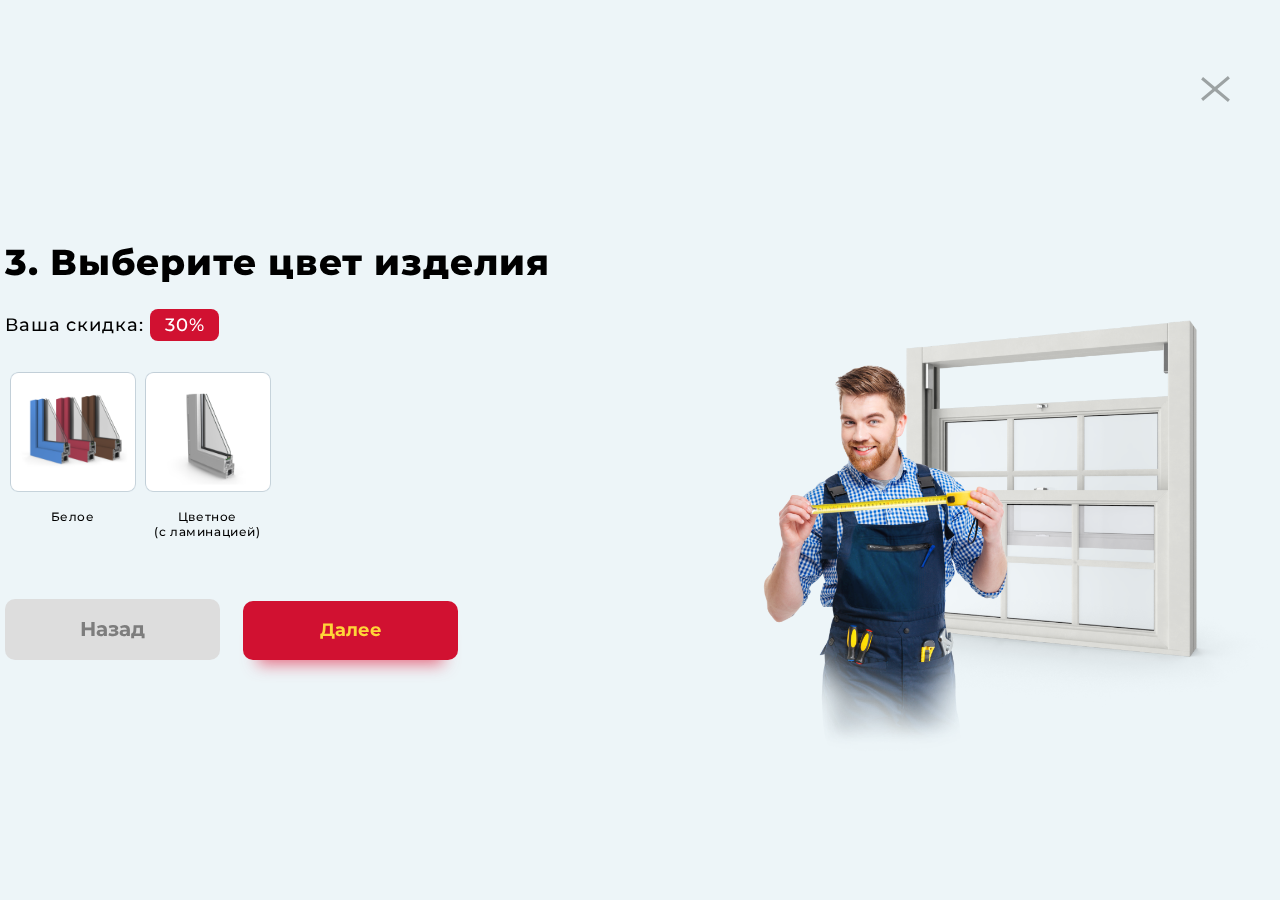
==== commit 4e414934: "f" ====
--- a/quzi.html
+++ b/quzi.html
@@ -22,9 +22,14 @@
 
 <body>
     <div class="quiz-steps">
+        <div class="close-element">
+            <span class="close-element__one"></span>
+            <span class="close-element__two"></span>
+        </div>
         <div class="container">
             <!-- step 1 -->
             <div class="quiz-block" style="display: none;">
+
                 <div class="quiz-left">
                     <p class="test-quiz">1. Выберите подходящий вариант окна</p>
                     <p class="sale-quiz">Ваша скидка: <span class="sale-quiz__red">10%</span></p>
@@ -119,7 +124,7 @@
             <!-- step 2 -->
 
             <!-- step 3 -->
-            <div class="quiz-block" style="display: none;">
+            <div class="quiz-block">
                 <div class="quiz-left">
                     <p class="test-quiz"> <span>3. Выберите цвет изделия</span></p>
                     <p class="sale-quiz">Ваша скидка: <span class="sale-quiz__red">30%</span></p>
--- a/css/main.css
+++ b/css/main.css
@@ -880,6 +880,37 @@
     display: flex;
     justify-content: space-between;
     align-items: center;
+    /* position: relative; */
+}
+
+.close-element {
+    position: fixed;
+    right: 50px;
+    top: 0;
+    width: 30px;
+    height: 30px;
+    z-index: 100;
+}
+
+.close-element span {
+    display: flex;
+    width: 35px;
+    height: 3px;
+    background-color: rgb(156, 162, 163);
+}
+
+.close-element__one {
+    transform: rotate( 140deg);
+    margin-top: 12px;
+    margin-left: -2px;
+    z-index: 5;
+}
+
+.close-element__two {
+    margin-top: -2px;
+    transform: rotate( -140deg);
+    margin-left: -2px;
+    z-index: 4;
 }
 
 .quiz-block:not(:first-child) .quiz-block-click {
--- a/css/media.css
+++ b/css/media.css
@@ -1177,6 +1177,9 @@
     }
     /* buy-profitable */
     /* quiz */
+    .quiz-block {
+        margin-top: 45px;
+    }
     .test-quiz span {
         font-size: 20px;
         line-height: 30px;
@@ -1675,4 +1678,30 @@
         margin-top: 40px;
         height: 450px;
     }
+}
+
+@media (max-height: 765px) {
+    .close-element {
+        top: 75px;
+    }
+}
+
+@media(max-width:992px) {
+    .close-element {
+        top: 0px;
+    }
+}
+
+@media(max-width:900px) {
+    .close-element {
+        top: 20px;
+        right: 20px;
+    }
+}
+
+@media(max-width:576px) {
+    .close-element {
+        top: 5px;
+        right: 5px;
+    }
 }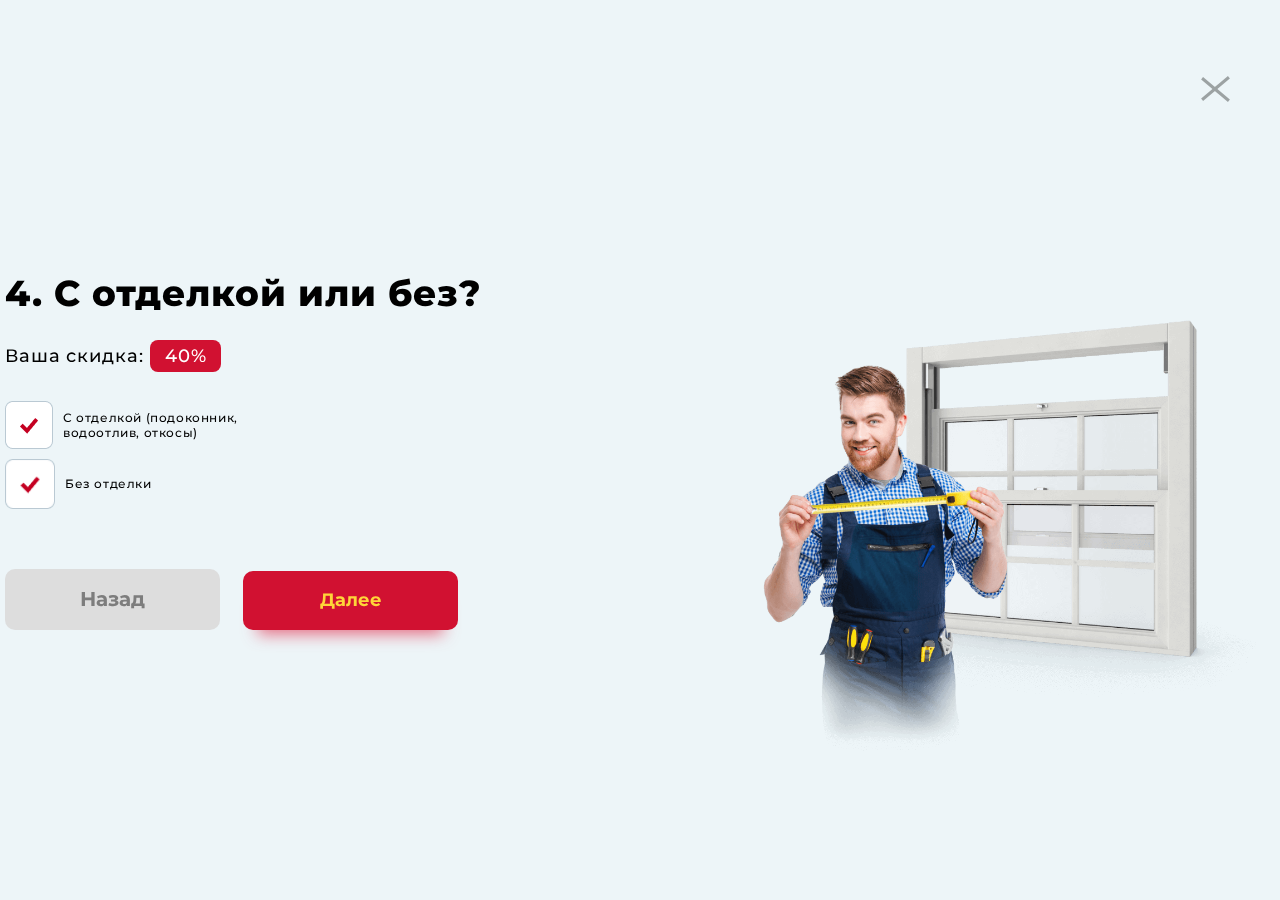
==== commit 7246d1d7: "f" ====
--- a/quzi.html
+++ b/quzi.html
@@ -124,7 +124,7 @@
             <!-- step 2 -->
 
             <!-- step 3 -->
-            <div class="quiz-block">
+            <div class="quiz-block" style="display: none;">
                 <div class="quiz-left">
                     <p class="test-quiz"> <span>3. Выберите цвет изделия</span></p>
                     <p class="sale-quiz">Ваша скидка: <span class="sale-quiz__red">30%</span></p>
@@ -157,7 +157,7 @@
             <!-- step 3 -->
 
             <!-- step 4 -->
-            <div class="quiz-block " style="display: none;">
+            <div class="quiz-block ">
                 <div class="quiz-left">
                     <p class="test-quiz"> <span>4. С отделкой или без?</span></p>
                     <p class="sale-quiz">Ваша скидка: <span class="sale-quiz__red">40%</span></p>
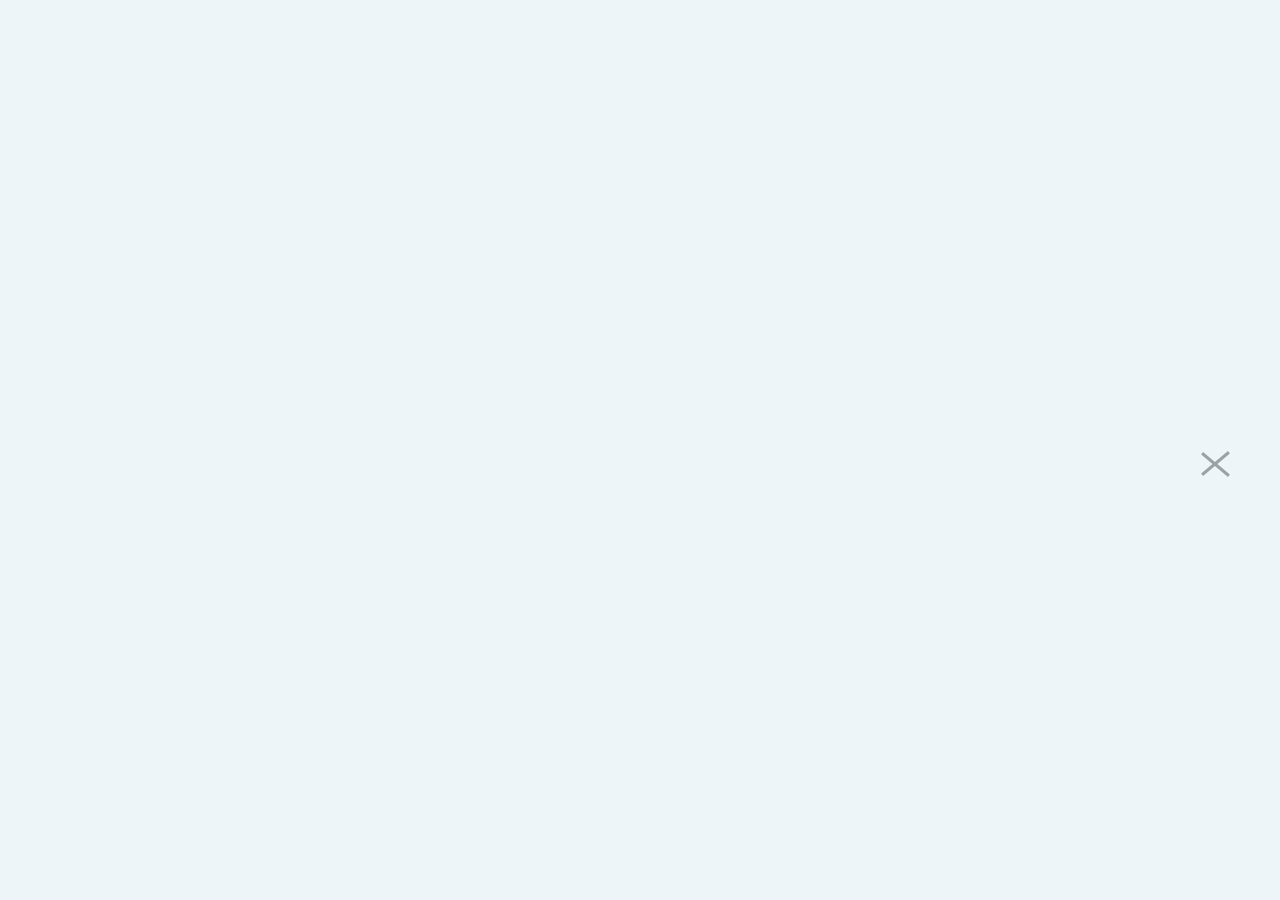
==== commit dd0873fd: "last" ====
--- a/quzi.html
+++ b/quzi.html
@@ -157,7 +157,7 @@
             <!-- step 3 -->
 
             <!-- step 4 -->
-            <div class="quiz-block ">
+            <div class="quiz-block " style="display: none;">
                 <div class="quiz-left">
                     <p class="test-quiz"> <span>4. С отделкой или без?</span></p>
                     <p class="sale-quiz">Ваша скидка: <span class="sale-quiz__red">40%</span></p>
@@ -165,14 +165,20 @@
                         <div class="quiz-block-click">
 
                             <label class="quiz__label">
-                    <input class='quiz__input' type="radio" name="type">
-                    <img class="quiz-input__picture--check" src="./img/quiz/ok-check.png" alt="">
+                    <input class='quiz__input' type="radio" name="type" checked>
+                    <div class="quiz-input__picture--check">
+                        <img class="" src="./img/quiz/red-ok.svg" alt="">
+                    </div>
+                    <!-- <img class="quiz-input__picture--check" src="./img/quiz/ok-check.png" alt=""> -->
                     <p class="offer-quiz text-start ">С отделкой (подоконник, водоотлив, откосы)</p>
                 </label>
 
                             <label class="quiz__label d-flex align-items-center">
                     <input class='quiz__input' type="radio" name="type">
-                    <img class="quiz-input__picture--check" src="./img/quiz/ok-check.png" alt="">
+                    <div class="quiz-input__picture--check">
+                        <img class="" src="./img/quiz/red-ok.svg" alt="">
+                    </div>
+                    <!-- <img class="quiz-input__picture--check" src="./img/quiz/ok-check.png" alt=""> -->
                     <p class="offer-quiz ">Без отделки</p>
 
                 </label>
--- a/css/main.css
+++ b/css/main.css
@@ -467,6 +467,14 @@
 
 
 /* profile-system */
+
+.profile-systems {
+    z-index: 0;
+}
+
+.pleasantprices-tree {
+    z-index: -1;
+}
 
 .profile-text {
     font-style: normal;
@@ -917,8 +925,19 @@
     margin-bottom: 50px;
 }
 
-.quiz-block:nth-child(4) .quiz-block-click .quiz-input__picture {
-    filter: grayscale(100%);
+.quiz-block:nth-child(4) .quiz-block-click .quiz-input__picture--check {
+    background: #FFFFFF;
+    border: 2px solid #BAC9D3;
+    border-radius: 8px;
+    display: flex;
+    justify-content: center;
+    align-items: center;
+    width: 50px;
+    height: 50px;
+}
+
+.quiz-block:nth-child(4) .quiz-block-click .quiz-input__picture--check img {
+    display: none;
 }
 
 .quiz-block:last-child .quiz-title {
@@ -1017,19 +1036,13 @@
     cursor: pointer;
 }
 
-.quiz-input__picture--check {
-    width: 50px;
-}
-
 .quiz__input:checked+.quiz-input__picture {
     border: 2px solid #C40021;
     border-radius: 25px;
 }
 
-.quiz-block:nth-child(5) .quiz-block-click .quiz__input:checked+.quiz-input__picture {
-    filter: none;
-    border: 2px solid #C40021;
-    border-radius: 12px;
+.quiz-block:nth-child(4) .quiz-block-click .quiz__input:checked+.quiz-input__picture--check img {
+    display: table;
 }
 
 .quiz__input {
